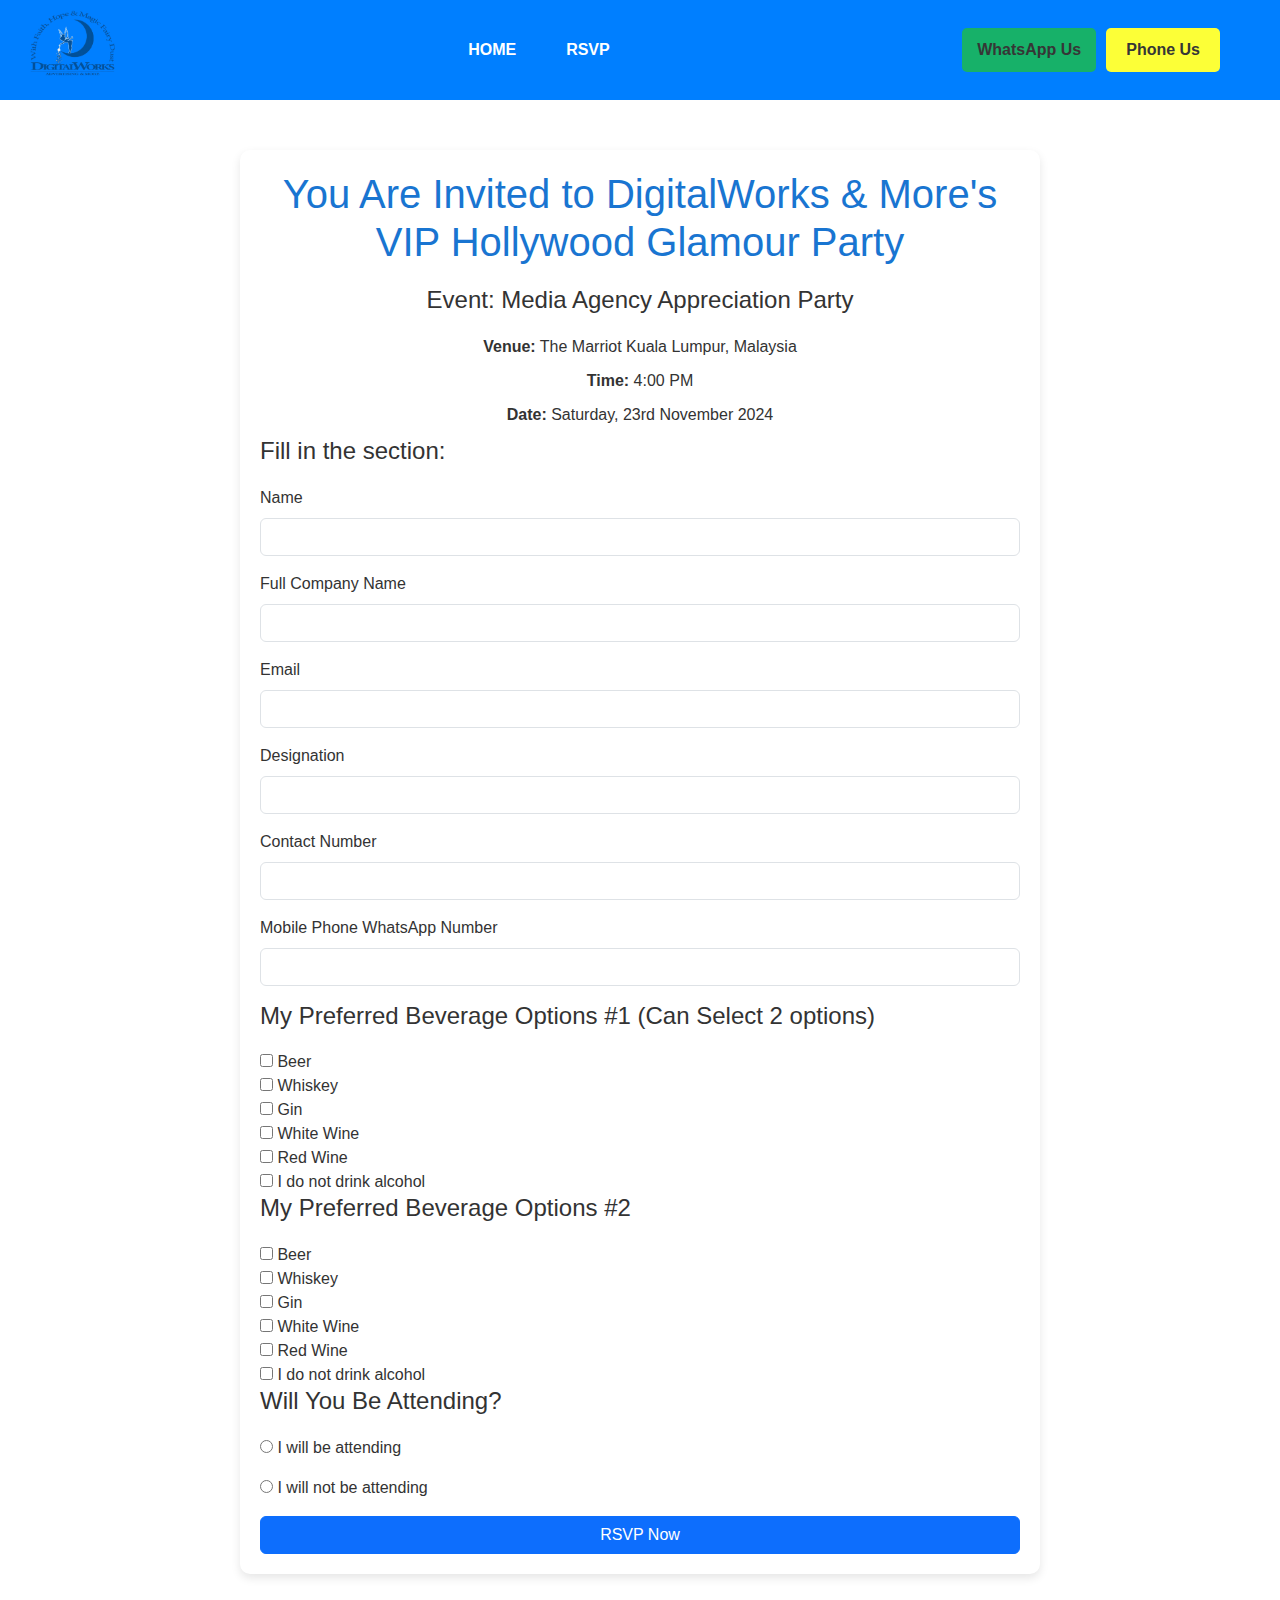
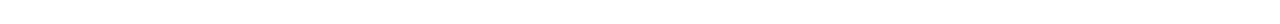
==== rsvp.html @ 033a4a92 "Updated [specific feature or section]" ====
<!DOCTYPE html>
<html lang="en">
<head>
  <meta charset="UTF-8">
  <meta name="viewport" content="width=device-width, initial-scale=1.0">
  <title>RSVP Page</title>
  <!-- Bootstrap CSS -->
  <link href="https://cdn.jsdelivr.net/npm/bootstrap@5.3.0-alpha1/dist/css/bootstrap.min.css" rel="stylesheet">
  <style>
    /* Custom Styles for the RSVP Page */
    body {
      font-family: Arial, sans-serif;
      background-color: #f9f9f9;
      color: #333;
    }
    .header {
  background-color: #007fff; /* Azure color */
  display: flex;
  justify-content: space-between;
  align-items: center;
  padding: 10px 30px;  /* Padding to create space */
  position: fixed;
  top: 0;
  width: 100%;
  height: auto;
  z-index: 1000;
  box-sizing: border-box; /* Ensures padding doesn't cause overflow */
  flex-wrap: wrap; /* Allow items to wrap if necessary */
}

.logo img {
  height: 80px; /* Default logo size */
  width: auto; /* Maintain aspect ratio */
}

.nav-links {
  list-style: none;
  display: flex;
  margin: 0;
  padding: 0;
}

.nav-links li {
  margin: 0 15px;
}

.nav-links a {
  text-decoration: none;
  color: #fff;
  font-size: 16px;
  padding: 10px;
  font-weight: bold;
}

.nav-links a:hover {
  color: #0056b3; /* Darker azure on hover */
  background-color: white;
  padding: 5px 10px;
}

/* Buttons */
.nav-buttons {
  display: flex;
  gap: 10px;
  padding-right: 30px; /* Adjust right padding */
}

.nav-buttons .whatsapp-btn {
  text-decoration: none;
  padding: 10px 15px;
  color: rgb(54, 54, 54);
  background-color: #17B169; /* Darker Azure */
  border-radius: 5px;
  font-weight: bold;
  display: inline-block;
}

.nav-buttons .phone-btn {
  text-decoration: none;
  padding: 10px 20px;
  color: rgb(54, 54, 54);
  background-color: #fcff37; /* Darker Azure */
  border-radius: 5px;
  font-weight: bold;
  display: inline-block;
}

.nav-buttons .whatsapp-btn:hover {
  background-color: #00b460; /* Even darker on hover */
  transform: scale(1.05);
}
.nav-buttons .phone-btn:hover {
  background-color: #d6da00;
  transform: scale(1.05);
}

/* Mobile Responsiveness */

/* Large Tablets & Smaller */
@media screen and (max-width: 1024px) {
  .header {
      padding: 10px 20px;  /* Adjusted padding for larger tablets */
  }

  .logo img {
      height: 60px; /* Adjust logo size for tablets */
  }

  .nav-links {
      font-size: 14px; /* Smaller font size for nav links */
      gap: 15px; /* Adjust space between nav links */
  }

  .nav-buttons {
      display: none; /* Hide buttons for tablet and mobile */
  }
}

/* Tablets & Smaller Devices */
@media screen and (max-width: 768px) {
  .header {
      flex-direction: row; /* Keep navbar items horizontal */
      justify-content: space-between; /* Logo on left, links on right */
      align-items: center;
      padding: 10px 15px;  /* Adjust padding */
  }

  .logo img {
      height: 60px; /* Adjust logo size for smaller screens */
  }

  .nav-links {
      display: flex;
      justify-content: flex-end; /* Keep nav links on the right */
      flex-direction: row;
      gap: 15px;
      font-size: 14px; /* Smaller font size for nav links */
  }

  .nav-links li {
      margin: 0 10px;
  }

  /* Hide navbar buttons on mobile */
  .nav-buttons {
      display: none; /* Hide on smaller screens */
  }
}

/* Phones & Smaller Devices */
@media screen and (max-width: 480px) {
  .header {
    display: flex;
    flex-direction: row;        /* Keep items horizontally aligned */
    justify-content: space-between;
    align-items: center;
    width: 100%;                /* Adjust width according to the screen */
    padding: 10px 15px;         /* Adjust padding */
  }

  .logo img {
    height: 50px;              /* Resize logo for mobile */
  }

  .nav-links {
    display: flex;
    gap: 10px;                  /* Space between the links */
  }

  .nav-links a {
    font-size: 14px;            /* Adjust font size for mobile */
    text-decoration: none;
    padding: 5px 10px;          /* Padding for nav links */
  }
}


    .rsvp-section {
      margin-top: 100px;
      padding: 50px 20px;
      background-color: #fff;
    }

    .rsvp-container {
      max-width: 800px;
      margin: 0 auto;
      padding: 20px;
      background-color: #fff;
      border-radius: 10px;
      box-shadow: 0px 4px 10px rgba(0, 0, 0, 0.1);
    }

    h1 {
      font-size: 2.5rem;
      color: #1975d1;
      margin-bottom: 20px;
    }

    h2, h3 {
      font-size: 1.5rem;
      margin-bottom: 20px;
    }

    p {
      font-size: 1rem;
      margin-bottom: 10px;
    }

    /* Radio Button and Checkbox Styles */
    .beverages label {
      font-size: 1rem;
      display: block;
    }

    /* Responsive Styling */
    @media (max-width: 768px) {
      h1 {
        font-size: 2rem;
      }

      h2, h3 {
        font-size: 1.3rem;
      }

      p, label {
        font-size: 0.9rem;
      }

      .rsvp-container {
        padding: 20px;
        width: 100%;
      }
    }
  </style>
</head>
<body>
    <header class="header">
        <div class="logo">
          <img src="assets/logo.png" alt="Logo">
        </div>
        <nav>
          <ul class="nav-links">
            <li><a href="index.html">HOME</a></li>
            <li><a href="rsvp.html">RSVP</a></li>
          </ul>
        </nav>
        <div class="nav-buttons">
          <a href="https://wa.me/yourwhatsapplink" target="_blank" class="whatsapp-btn">WhatsApp Us</a>
          <a href="tel:+123456789" target="_blank" class="phone-btn">Phone Us</a>
        </div>
      </header>

  <section class="rsvp-section">
    <div class="container rsvp-container">
      <h1 class="text-center">You Are Invited to DigitalWorks & More's VIP Hollywood Glamour Party</h1>
      <h2 class="text-center">Event: Media Agency Appreciation Party</h2>

      <p class="text-center"><strong>Venue:</strong> The Marriot Kuala Lumpur, Malaysia</p>
      <p class="text-center"><strong>Time:</strong> 4:00 PM</p>
      <p class="text-center"><strong>Date:</strong> Saturday, 23rd November 2024</p>

      <form action="#" method="POST">
        <h3>Fill in the section:</h3>
        
        <!-- Name, Company, Email -->
        <div class="mb-3">
          <label for="name" class="form-label">Name</label>
          <input type="text" class="form-control" id="name" name="name" required>
        </div>

        <div class="mb-3">
          <label for="company-name" class="form-label">Full Company Name</label>
          <input type="text" class="form-control" id="company-name" name="company-name" required>
        </div>

        <div class="mb-3">
          <label for="email" class="form-label">Email</label>
          <input type="email" class="form-control" id="email" name="email" required>
        </div>

        <div class="mb-3">
          <label for="designation" class="form-label">Designation</label>
          <input type="text" class="form-control" id="designation" name="designation" required>
        </div>

        <div class="mb-3">
          <label for="contact-number" class="form-label">Contact Number</label>
          <input type="tel" class="form-control" id="contact-number" name="contact-number" required>
        </div>

        <div class="mb-3">
          <label for="whatsapp" class="form-label">Mobile Phone WhatsApp Number</label>
          <input type="tel" class="form-control" id="whatsapp" name="whatsapp" required>
        </div>

        <h3>My Preferred Beverage Options #1 (Can Select 2 options)</h3>
        <div class="beverages">
          <label><input type="checkbox" name="beverage1" value="Beer"> Beer</label>
          <label><input type="checkbox" name="beverage1" value="Whiskey"> Whiskey</label>
          <label><input type="checkbox" name="beverage1" value="Gin"> Gin</label>
          <label><input type="checkbox" name="beverage1" value="White Wine"> White Wine</label>
          <label><input type="checkbox" name="beverage1" value="Red Wine"> Red Wine</label>
          <label><input type="checkbox" name="beverage1" value="Do not drink alcohol"> I do not drink alcohol</label>
        </div>

        <h3>My Preferred Beverage Options #2</h3>
        <div class="beverages">
          <label><input type="checkbox" name="beverage2" value="Beer"> Beer</label>
          <label><input type="checkbox" name="beverage2" value="Whiskey"> Whiskey</label>
          <label><input type="checkbox" name="beverage2" value="Gin"> Gin</label>
          <label><input type="checkbox" name="beverage2" value="White Wine"> White Wine</label>
          <label><input type="checkbox" name="beverage2" value="Red Wine"> Red Wine</label>
          <label><input type="checkbox" name="beverage2" value="Do not drink alcohol"> I do not drink alcohol</label>
        </div>

        <h3>Will You Be Attending?</h3>
        <div class="mb-3">
          <label><input type="radio" name="attendance" value="Attending" required> I will be attending</label>
        </div>
        <div class="mb-3">
          <label><input type="radio" name="attendance" value="Not Attending"> I will not be attending</label>
        </div>

        <button type="submit" class="btn btn-primary w-100">RSVP Now</button>
      </form>
    </div>
  </section>

  <!-- Bootstrap JS and Dependencies -->
  <script src="https://cdn.jsdelivr.net/npm/bootstrap@5.3.0-alpha1/dist/js/bootstrap.bundle.min.js"></script>
</body>
</html>
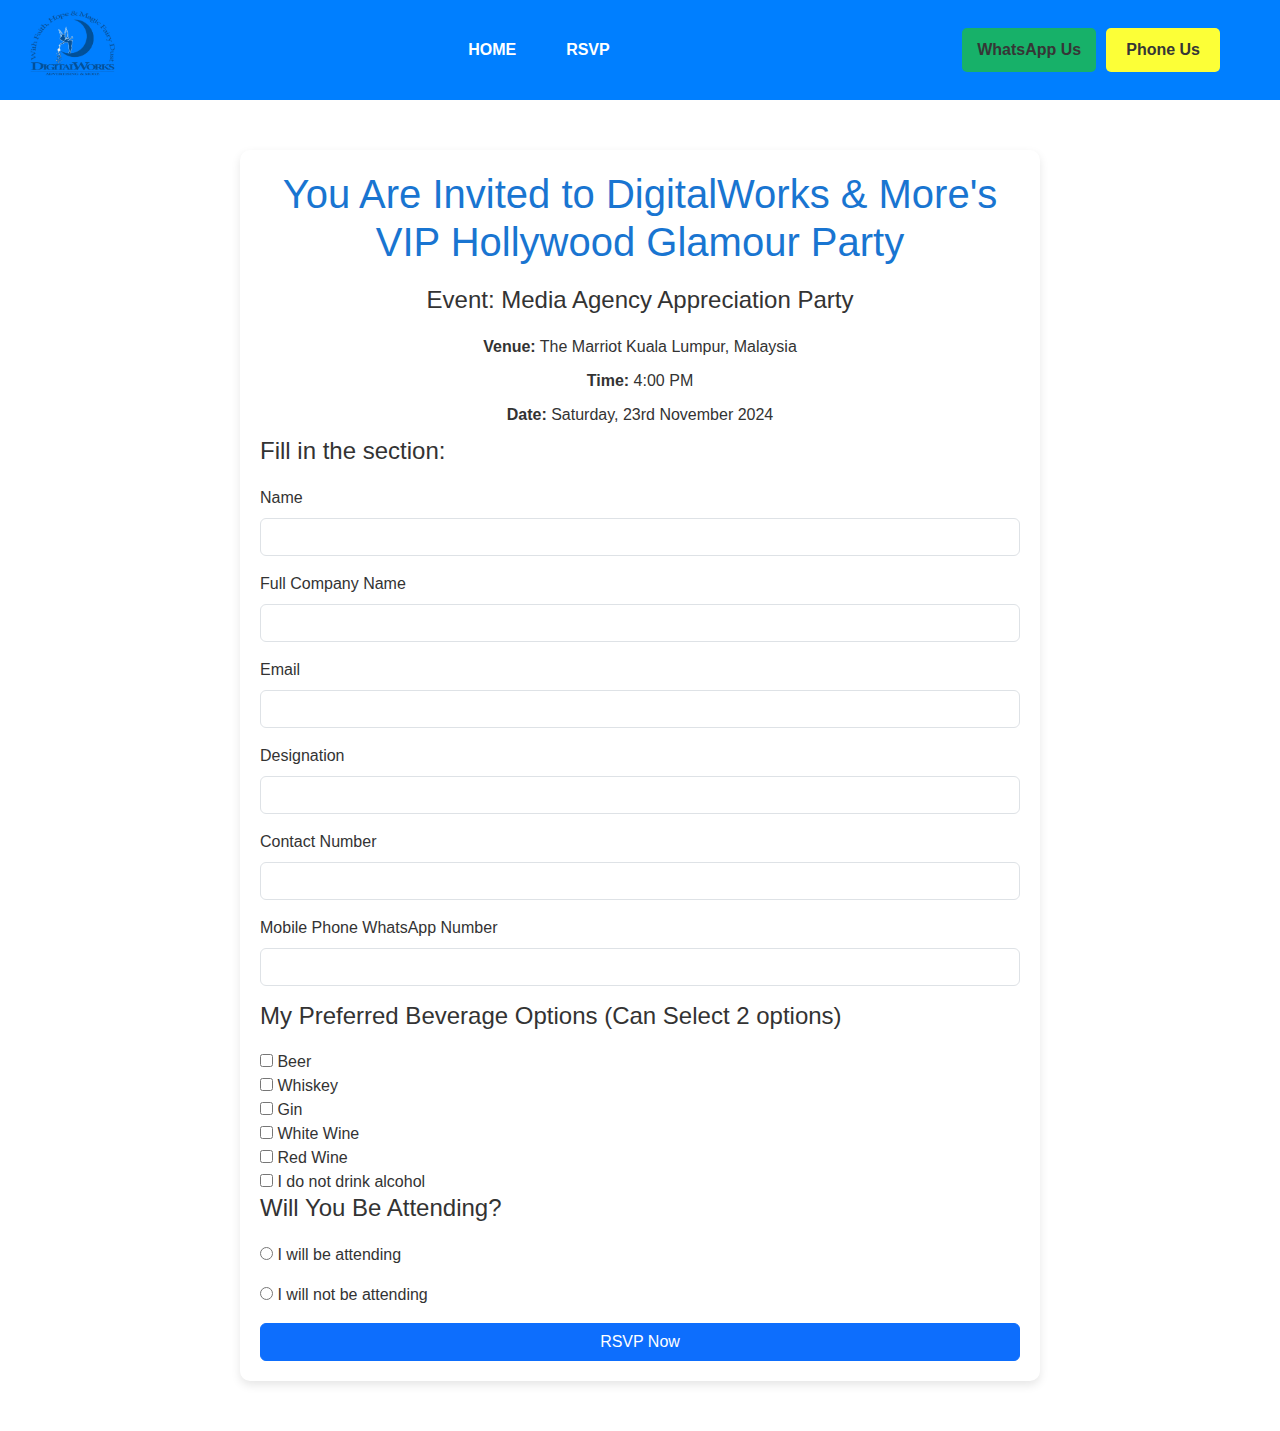
==== commit 9cd8700f: "Updated [specific feature or section]" ====
--- a/rsvp.html
+++ b/rsvp.html
@@ -293,7 +293,7 @@
           <input type="tel" class="form-control" id="whatsapp" name="whatsapp" required>
         </div>
 
-        <h3>My Preferred Beverage Options #1 (Can Select 2 options)</h3>
+        <h3>My Preferred Beverage Options (Can Select 2 options)</h3>
         <div class="beverages">
           <label><input type="checkbox" name="beverage1" value="Beer"> Beer</label>
           <label><input type="checkbox" name="beverage1" value="Whiskey"> Whiskey</label>
@@ -303,16 +303,6 @@
           <label><input type="checkbox" name="beverage1" value="Do not drink alcohol"> I do not drink alcohol</label>
         </div>
 
-        <h3>My Preferred Beverage Options #2</h3>
-        <div class="beverages">
-          <label><input type="checkbox" name="beverage2" value="Beer"> Beer</label>
-          <label><input type="checkbox" name="beverage2" value="Whiskey"> Whiskey</label>
-          <label><input type="checkbox" name="beverage2" value="Gin"> Gin</label>
-          <label><input type="checkbox" name="beverage2" value="White Wine"> White Wine</label>
-          <label><input type="checkbox" name="beverage2" value="Red Wine"> Red Wine</label>
-          <label><input type="checkbox" name="beverage2" value="Do not drink alcohol"> I do not drink alcohol</label>
-        </div>
-
         <h3>Will You Be Attending?</h3>
         <div class="mb-3">
           <label><input type="radio" name="attendance" value="Attending" required> I will be attending</label>
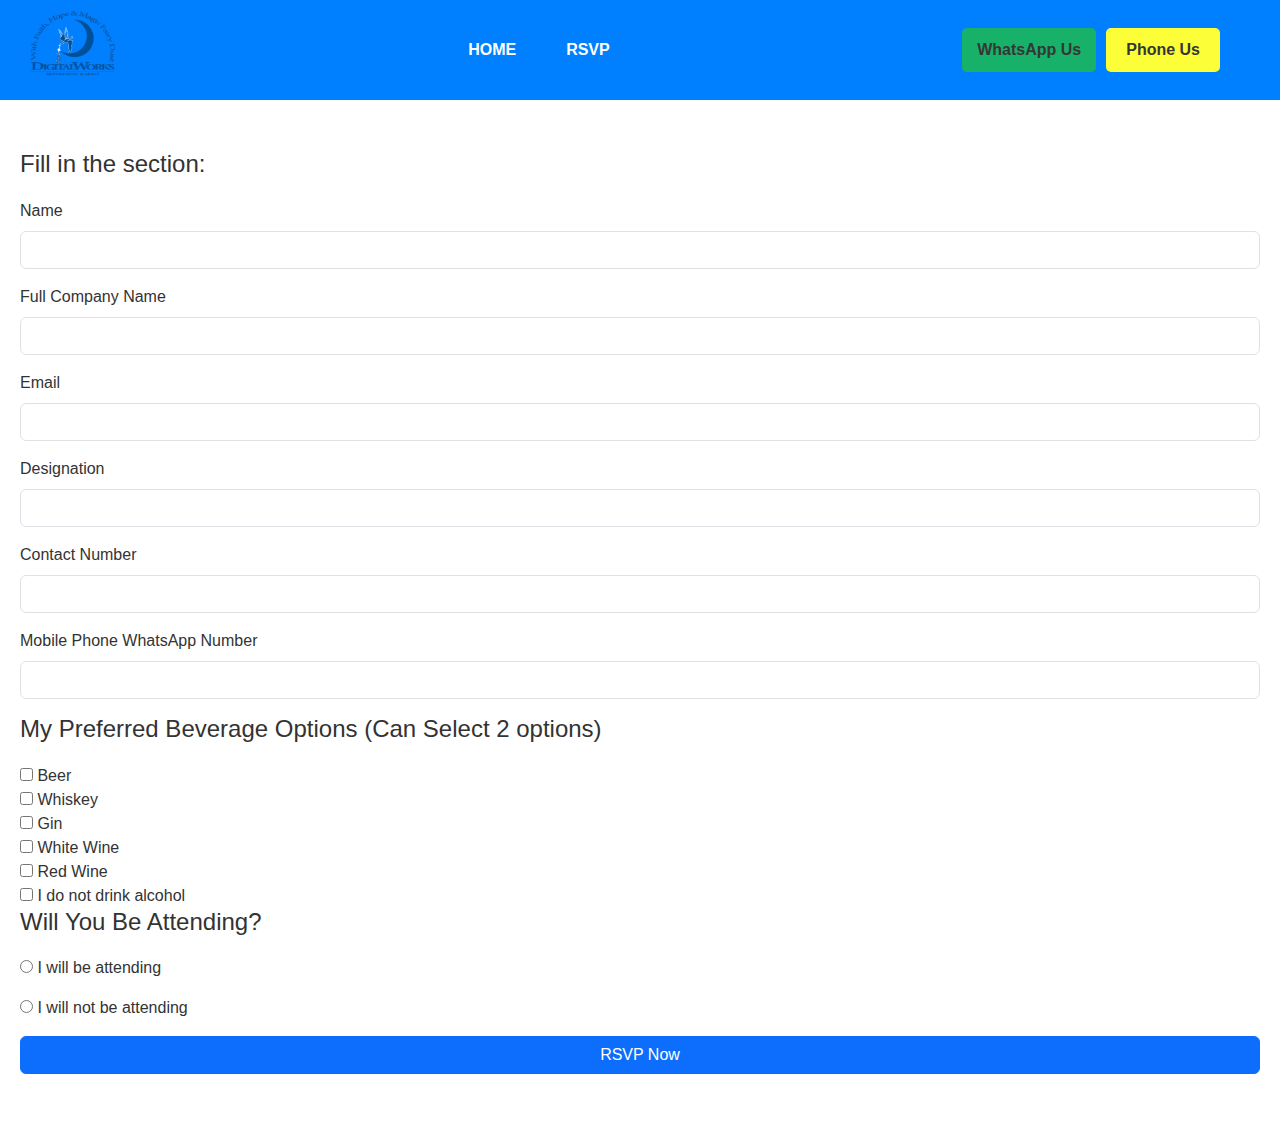
==== commit 3545a6e1: "Updated [specific feature or section]" ====
--- a/rsvp.html
+++ b/rsvp.html
@@ -251,15 +251,7 @@
       </header>
 
   <section class="rsvp-section">
-    <div class="container rsvp-container">
-      <h1 class="text-center">You Are Invited to DigitalWorks & More's VIP Hollywood Glamour Party</h1>
-      <h2 class="text-center">Event: Media Agency Appreciation Party</h2>
-
-      <p class="text-center"><strong>Venue:</strong> The Marriot Kuala Lumpur, Malaysia</p>
-      <p class="text-center"><strong>Time:</strong> 4:00 PM</p>
-      <p class="text-center"><strong>Date:</strong> Saturday, 23rd November 2024</p>
-
-      <form action="#" method="POST">
+    <form action="rsvp.php" method="POST">
         <h3>Fill in the section:</h3>
         
         <!-- Name, Company, Email -->
@@ -267,42 +259,42 @@
           <label for="name" class="form-label">Name</label>
           <input type="text" class="form-control" id="name" name="name" required>
         </div>
-
+      
         <div class="mb-3">
           <label for="company-name" class="form-label">Full Company Name</label>
           <input type="text" class="form-control" id="company-name" name="company-name" required>
         </div>
-
+      
         <div class="mb-3">
           <label for="email" class="form-label">Email</label>
           <input type="email" class="form-control" id="email" name="email" required>
         </div>
-
+      
         <div class="mb-3">
           <label for="designation" class="form-label">Designation</label>
           <input type="text" class="form-control" id="designation" name="designation" required>
         </div>
-
+      
         <div class="mb-3">
           <label for="contact-number" class="form-label">Contact Number</label>
           <input type="tel" class="form-control" id="contact-number" name="contact-number" required>
         </div>
-
+      
         <div class="mb-3">
           <label for="whatsapp" class="form-label">Mobile Phone WhatsApp Number</label>
           <input type="tel" class="form-control" id="whatsapp" name="whatsapp" required>
         </div>
-
+      
         <h3>My Preferred Beverage Options (Can Select 2 options)</h3>
         <div class="beverages">
-          <label><input type="checkbox" name="beverage1" value="Beer"> Beer</label>
-          <label><input type="checkbox" name="beverage1" value="Whiskey"> Whiskey</label>
-          <label><input type="checkbox" name="beverage1" value="Gin"> Gin</label>
-          <label><input type="checkbox" name="beverage1" value="White Wine"> White Wine</label>
-          <label><input type="checkbox" name="beverage1" value="Red Wine"> Red Wine</label>
-          <label><input type="checkbox" name="beverage1" value="Do not drink alcohol"> I do not drink alcohol</label>
-        </div>
-
+          <label><input type="checkbox" name="beverage1[]" value="Beer"> Beer</label>
+          <label><input type="checkbox" name="beverage1[]" value="Whiskey"> Whiskey</label>
+          <label><input type="checkbox" name="beverage1[]" value="Gin"> Gin</label>
+          <label><input type="checkbox" name="beverage1[]" value="White Wine"> White Wine</label>
+          <label><input type="checkbox" name="beverage1[]" value="Red Wine"> Red Wine</label>
+          <label><input type="checkbox" name="beverage1[]" value="Do not drink alcohol"> I do not drink alcohol</label>
+        </div>
+      
         <h3>Will You Be Attending?</h3>
         <div class="mb-3">
           <label><input type="radio" name="attendance" value="Attending" required> I will be attending</label>
@@ -310,10 +302,10 @@
         <div class="mb-3">
           <label><input type="radio" name="attendance" value="Not Attending"> I will not be attending</label>
         </div>
-
+      
         <button type="submit" class="btn btn-primary w-100">RSVP Now</button>
       </form>
-    </div>
+      
   </section>
 
   <!-- Bootstrap JS and Dependencies -->
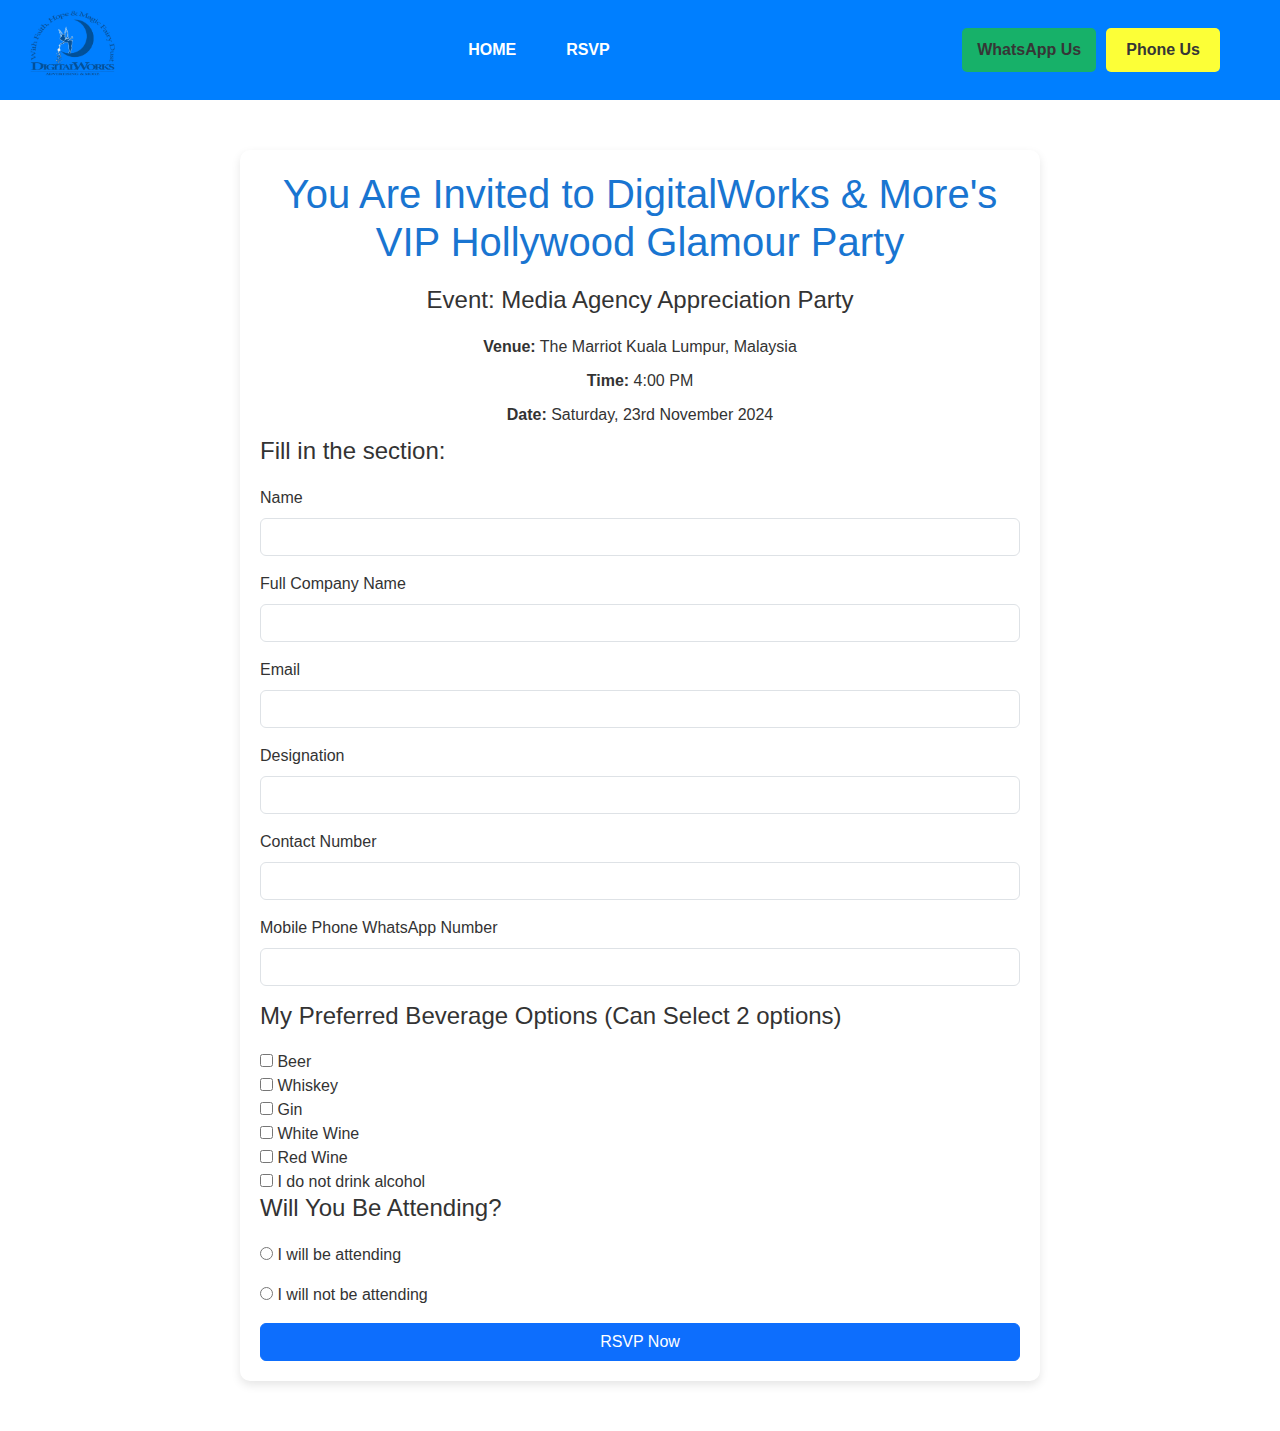
==== commit 35cf2bdd: "Updated [specific feature or section]" ====
--- a/rsvp.html
+++ b/rsvp.html
@@ -251,7 +251,15 @@
       </header>
 
   <section class="rsvp-section">
-    <form action="rsvp.php" method="POST">
+    <div class="container rsvp-container">
+      <h1 class="text-center">You Are Invited to DigitalWorks & More's VIP Hollywood Glamour Party</h1>
+      <h2 class="text-center">Event: Media Agency Appreciation Party</h2>
+
+      <p class="text-center"><strong>Venue:</strong> The Marriot Kuala Lumpur, Malaysia</p>
+      <p class="text-center"><strong>Time:</strong> 4:00 PM</p>
+      <p class="text-center"><strong>Date:</strong> Saturday, 23rd November 2024</p>
+
+      <form action="rsvp.php" method="POST">
         <h3>Fill in the section:</h3>
         
         <!-- Name, Company, Email -->
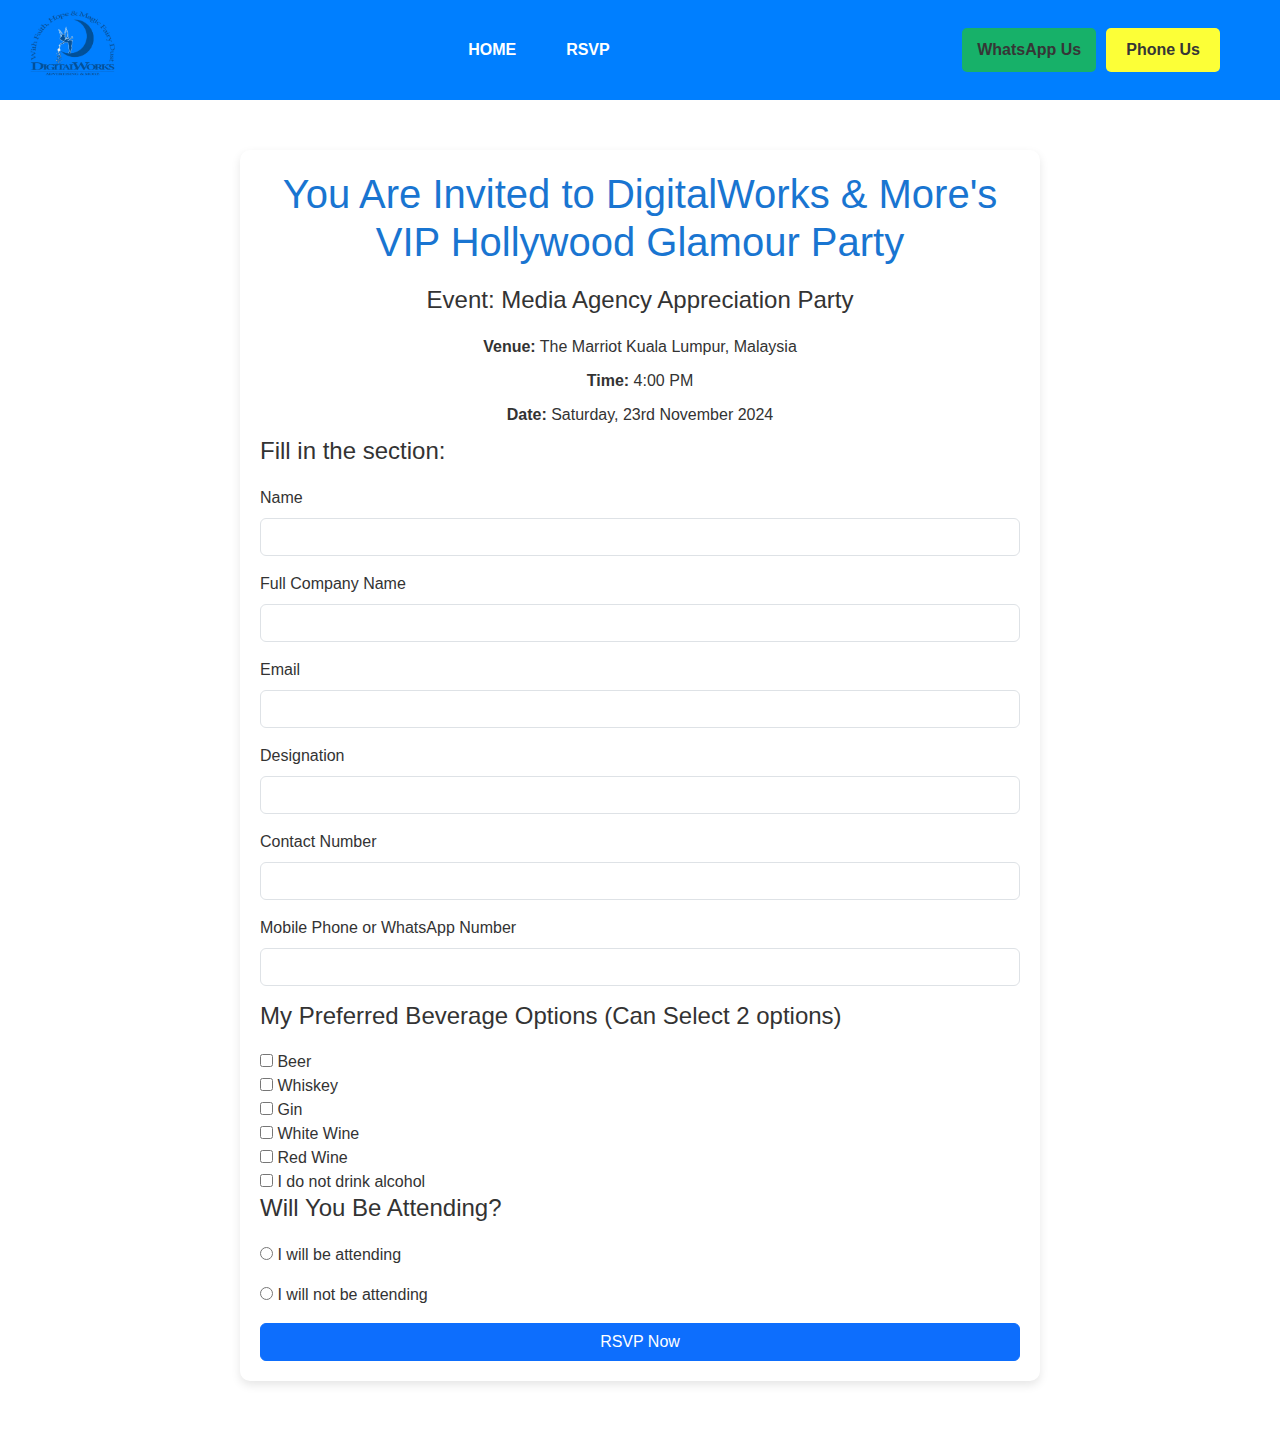
==== commit bc02ec0b: "Your commit message" ====
--- a/rsvp.html
+++ b/rsvp.html
@@ -10,7 +10,7 @@
     /* Custom Styles for the RSVP Page */
     body {
       font-family: Arial, sans-serif;
-      background-color: #f9f9f9;
+      background-color: #ffffff;
       color: #333;
     }
     .header {
@@ -185,7 +185,7 @@
       max-width: 800px;
       margin: 0 auto;
       padding: 20px;
-      background-color: #fff;
+      background-color: #ffffff;
       border-radius: 10px;
       box-shadow: 0px 4px 10px rgba(0, 0, 0, 0.1);
     }
@@ -236,7 +236,7 @@
 <body>
     <header class="header">
         <div class="logo">
-          <img src="assets/logo.png" alt="Logo">
+          <img src="assets/logo.webp" alt="Logo">
         </div>
         <nav>
           <ul class="nav-links">
@@ -289,7 +289,7 @@
         </div>
       
         <div class="mb-3">
-          <label for="whatsapp" class="form-label">Mobile Phone WhatsApp Number</label>
+          <label for="whatsapp" class="form-label">Mobile Phone or WhatsApp Number</label>
           <input type="tel" class="form-control" id="whatsapp" name="whatsapp" required>
         </div>
       
